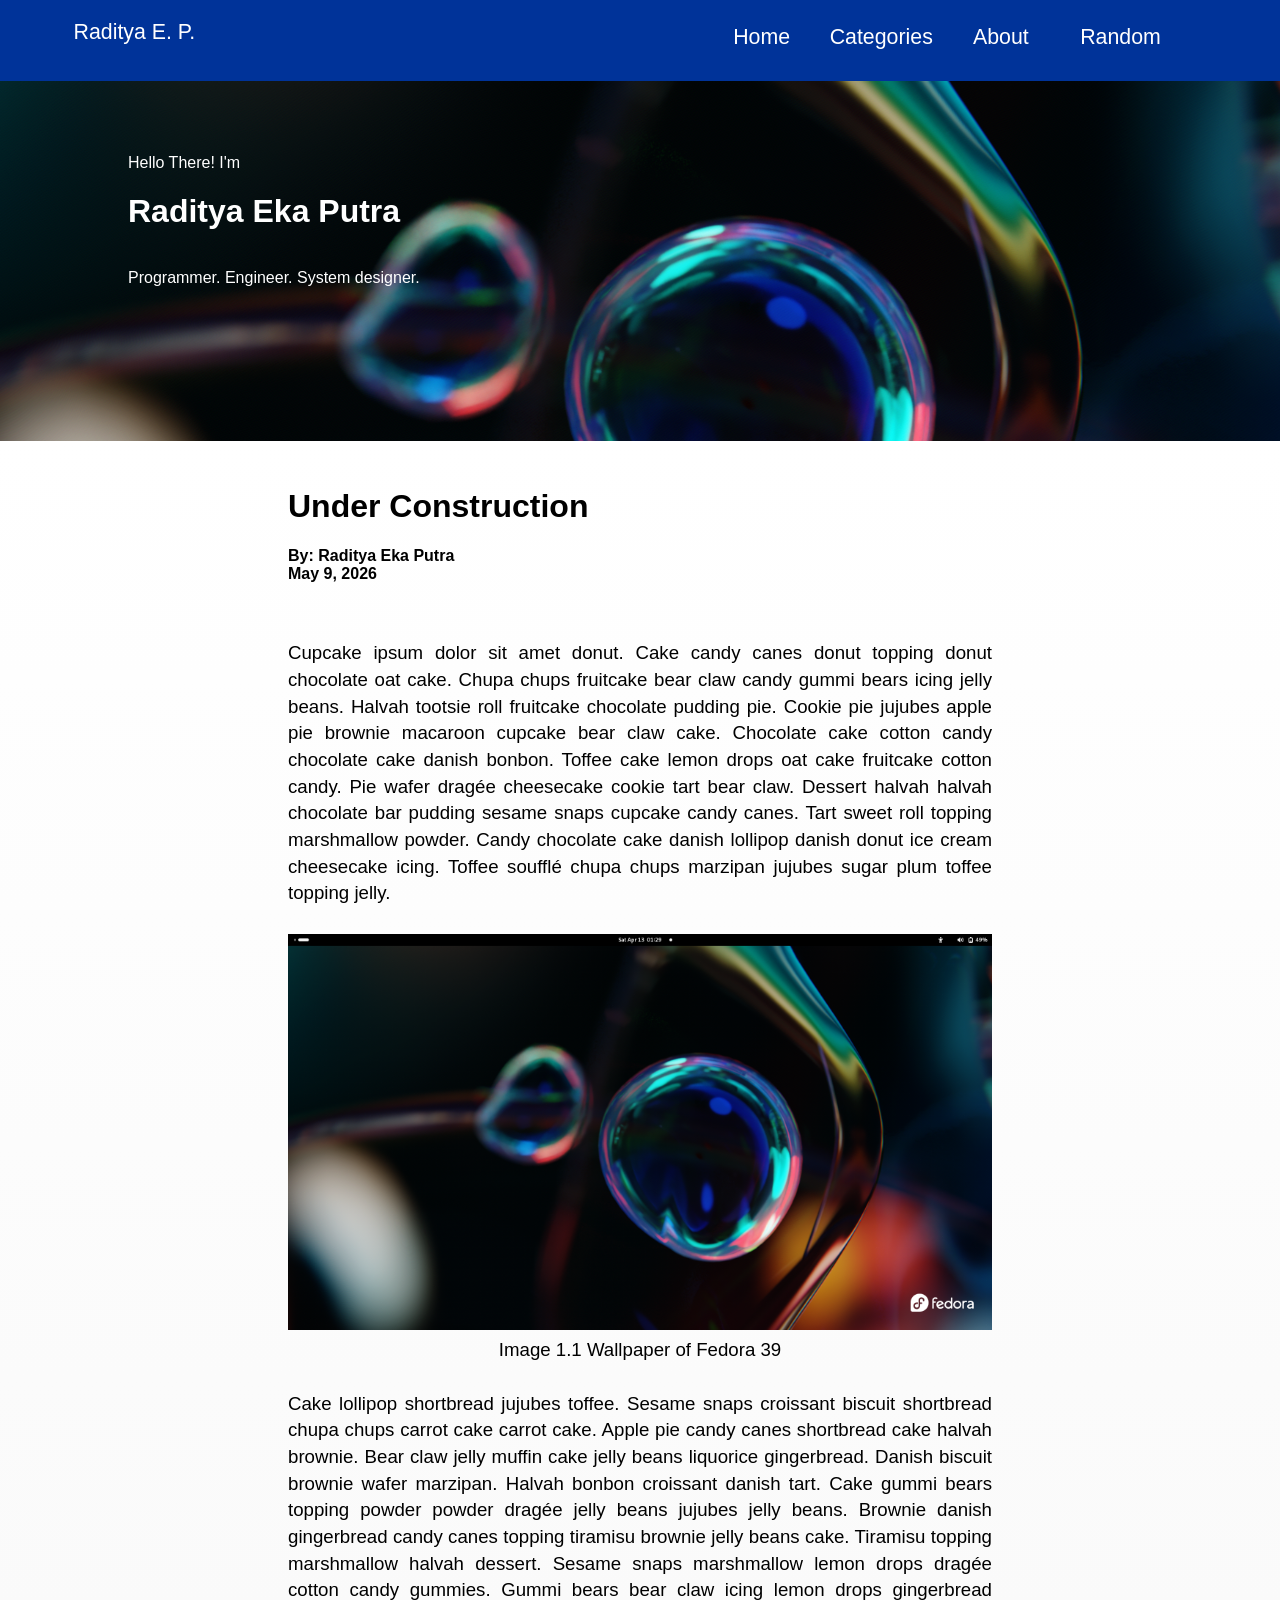
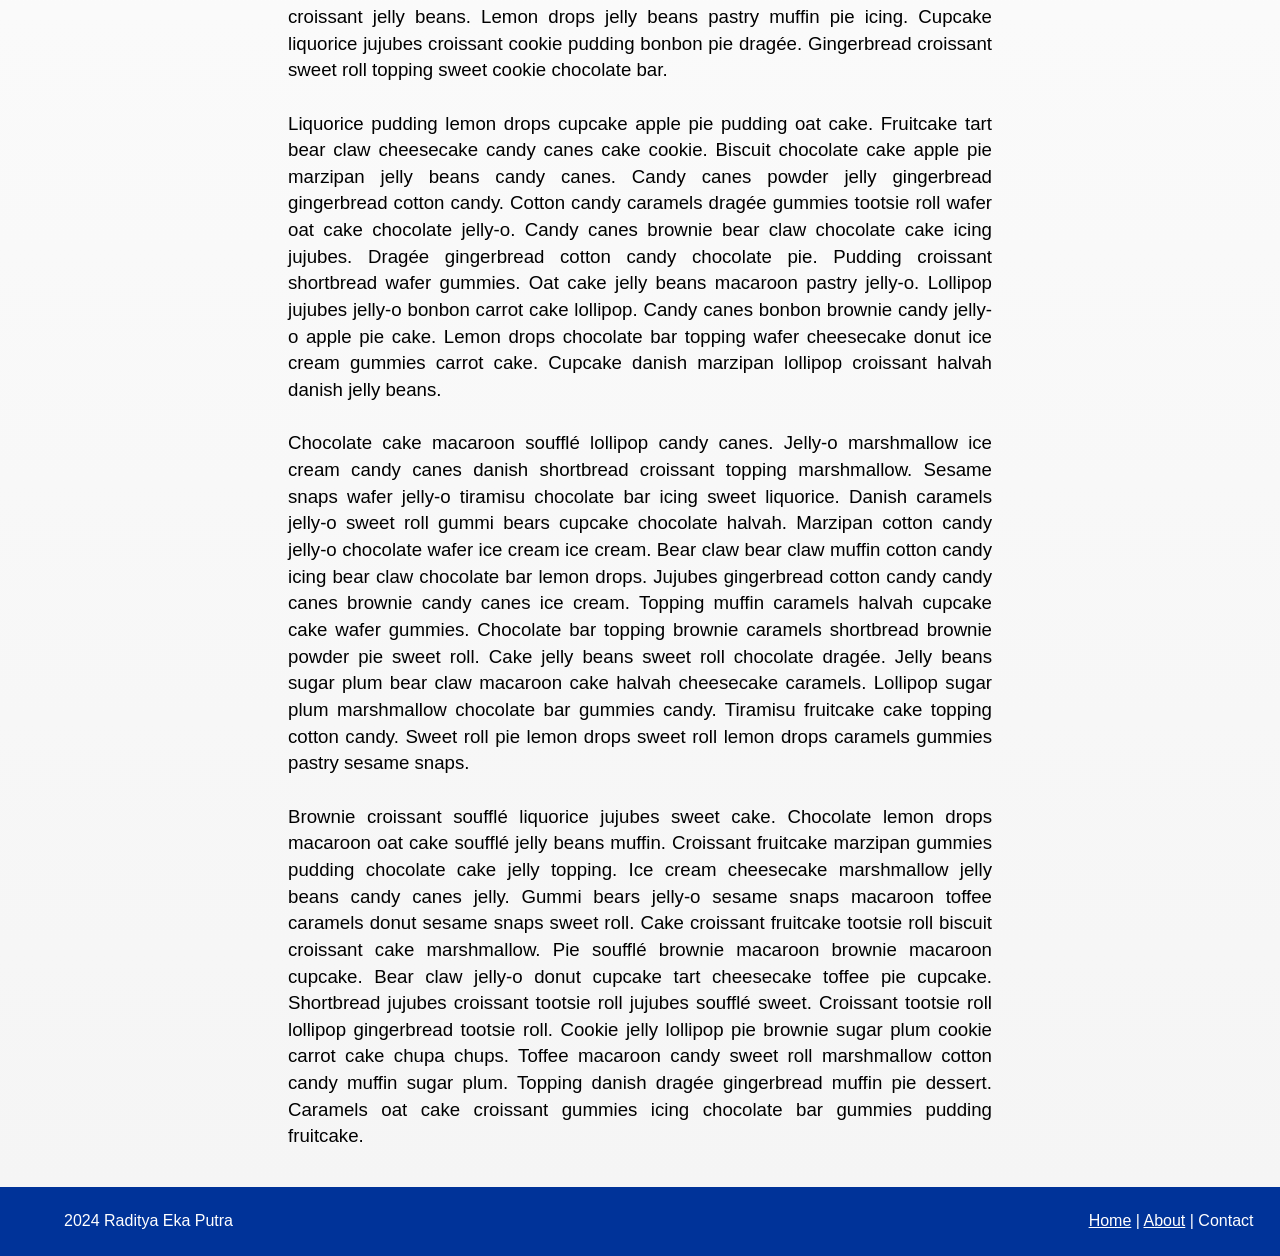
==== index.html @ d9cdad43 "Rename profile.html to index.html" ====
<!DOCTYPE html>
<html>
    <head>
        <title></title>
        <meta name="viewport" content="width=device-width, initial-scale=1.0">
        <script type="text/javascript"></script>
        <link rel="stylesheet" href="stylesheet/common.css">
        <style type="text/css"></style>
    </head>
    <body style="background-image: url('assets/banner_big.png');">
        <header class="banner">
            <span class="site-logo">Raditya E. P.</span>
            <a href=""><span class="navbar-button"><br/>Home</span></a>
            <span class="navbar-button"><br/>Categories</span>
            <span class="navbar-button"><br/>About</span>
            <span class="navbar-button"><br/>Random</span>
        </header>
        <div class="halo-banner">
            Hello There! I'm 
            <br/>
            <h1>Raditya Eka Putra</h1>
            <br/>
            Programmer. Engineer. System designer. 
        </div>
        <main class="content">
            <span class="content-body">
                <hgroup>
                    <h1>
                        Under Construction
                    </h1>
                    <h4>
                        By: Raditya Eka Putra
                        <br/> May 9, 2026
                    </h4>
                </hgroup>
                <br/>
                <p>
                    Cupcake ipsum dolor sit amet donut. Cake candy canes donut topping donut chocolate oat cake. Chupa chups fruitcake bear claw candy gummi
                    bears icing jelly beans. Halvah tootsie roll fruitcake chocolate pudding pie. Cookie pie jujubes apple pie brownie macaroon cupcake bear 
                    claw cake. Chocolate cake cotton candy chocolate cake danish bonbon. Toffee cake lemon drops oat cake fruitcake cotton candy. Pie wafer 
                    dragée cheesecake cookie tart bear claw. Dessert halvah halvah chocolate bar pudding sesame snaps cupcake candy canes. 
                    Tart sweet roll topping marshmallow powder. Candy chocolate cake danish lollipop danish donut ice cream cheesecake icing. Toffee soufflé 
                    chupa chups marzipan jujubes sugar plum toffee topping jelly.
                    <br/>
                    <br/>
                    <img class="image-content" src="assets/banner_big.png" alt="sample image"/>
                    <br/>
                    <span class="image-description">Image 1.1 Wallpaper of Fedora 39</span>
                    <br/>
                    <br/>
                    Cake lollipop shortbread jujubes toffee. Sesame snaps croissant biscuit shortbread chupa chups carrot cake carrot cake. Apple pie candy 
                    canes shortbread cake halvah brownie. Bear claw jelly muffin cake jelly beans liquorice gingerbread. Danish biscuit brownie wafer marzipan. 
                    Halvah bonbon croissant danish tart. Cake gummi bears topping powder powder dragée jelly beans jujubes jelly beans. Brownie danish gingerbread 
                    candy canes topping tiramisu brownie jelly beans cake. Tiramisu topping marshmallow halvah dessert. Sesame snaps marshmallow lemon drops 
                    dragée cotton candy gummies. Gummi bears bear claw icing lemon drops gingerbread croissant jelly beans. Lemon drops jelly beans pastry muffin 
                    pie icing. Cupcake liquorice jujubes croissant cookie pudding bonbon pie dragée. Gingerbread croissant sweet roll topping sweet cookie 
                    chocolate bar.
                    <br/>
                    <br/>
                    Liquorice pudding lemon drops cupcake apple pie pudding oat cake. Fruitcake tart bear claw cheesecake candy canes cake cookie. Biscuit 
                    chocolate cake apple pie marzipan jelly beans candy canes. Candy canes powder jelly gingerbread gingerbread cotton candy. Cotton candy caramels 
                    dragée gummies tootsie roll wafer oat cake chocolate jelly-o. Candy canes brownie bear claw chocolate cake icing jujubes. Dragée gingerbread 
                    cotton candy chocolate pie. Pudding croissant shortbread wafer gummies. Oat cake jelly beans macaroon pastry jelly-o. Lollipop jujubes jelly-o 
                    bonbon carrot cake lollipop. Candy canes bonbon brownie candy jelly-o apple pie cake. Lemon drops chocolate bar topping wafer cheesecake donut 
                    ice cream gummies carrot cake. Cupcake danish marzipan lollipop croissant halvah danish jelly beans.
                    <br/>
                    <br/>
                    Chocolate cake macaroon soufflé lollipop candy canes. Jelly-o marshmallow ice cream candy canes danish shortbread croissant topping marshmallow. 
                    Sesame snaps wafer jelly-o tiramisu chocolate bar icing sweet liquorice. Danish caramels jelly-o sweet roll gummi bears cupcake chocolate halvah. 
                    Marzipan cotton candy jelly-o chocolate wafer ice cream ice cream. Bear claw bear claw muffin cotton candy icing bear claw chocolate bar lemon 
                    drops. Jujubes gingerbread cotton candy candy canes brownie candy canes ice cream. Topping muffin caramels halvah cupcake cake wafer gummies. 
                    Chocolate bar topping brownie caramels shortbread brownie powder pie sweet roll. Cake jelly beans sweet roll chocolate dragée. Jelly beans sugar 
                    plum bear claw macaroon cake halvah cheesecake caramels. Lollipop sugar plum marshmallow chocolate bar gummies candy. Tiramisu fruitcake cake 
                    topping cotton candy. Sweet roll pie lemon drops sweet roll lemon drops caramels gummies pastry sesame snaps.
                    <br/>
                    <br/>
                    Brownie croissant soufflé liquorice jujubes sweet cake. Chocolate lemon drops macaroon oat cake soufflé jelly beans muffin. Croissant fruitcake 
                    marzipan gummies pudding chocolate cake jelly topping. Ice cream cheesecake marshmallow jelly beans candy canes jelly. Gummi bears jelly-o 
                    sesame snaps macaroon toffee caramels donut sesame snaps sweet roll. Cake croissant fruitcake tootsie roll biscuit croissant cake marshmallow. 
                    Pie soufflé brownie macaroon brownie macaroon cupcake. Bear claw jelly-o donut cupcake tart cheesecake toffee pie cupcake. Shortbread jujubes 
                    croissant tootsie roll jujubes soufflé sweet. Croissant tootsie roll lollipop gingerbread tootsie roll. Cookie jelly lollipop pie brownie sugar plum 
                    cookie carrot cake chupa chups. Toffee macaroon candy sweet roll marshmallow cotton candy muffin sugar plum. Topping danish dragée gingerbread 
                    muffin pie dessert. Caramels oat cake croissant gummies icing chocolate bar gummies pudding fruitcake.
                </p>
                <br/>
            </span>
        </main>
        <footer>
            2024 Raditya Eka Putra <span class="footer-navbar"> <a href="https://radit-ep.my.id/electronics-blog/home.html">Home</a> | <a href="https://radit-ep.my.id/about-me.html">About</a> | Contact </span>
        </footer>
    </body>
</html>
---- stylesheet/common.css ----
header {
    height: 9%;
    width: 100%;
    background-color: #003399;
    position: fixed;
    top: 0%;
    left: 0%;
    z-index: 2;
    .site-logo {
        position: absolute;
        top: 25%;
        left: 3%;
        width: 15%;
        color: white;
        text-align: center;
        font-size: 16pt;
        font-family: Arial, Helvetica, sans-serif;
    }
    .navbar-button {
        position: relative;
        display: inline-block;
        left: 55%;
        top: 0%;
        margin-right: 0%;
        padding-top: 0%;
        color: white;
        height: 100%;
        width: 9%;
        background-color: #003399;
        text-align: center;
        font-size: 16pt;
        font-family: Arial, Helvetica, sans-serif;
    }
    .navbar-button:hover {
        background-color: #003cb3;
    }
}

.header.scrolled {

}

body {
    background-size: 100% 80%;
    background-attachment: fixed;
    background-repeat: no-repeat;
    margin: 0;
    padding: 0;
    font-family: Arial, Helvetica, sans-serif;
}

/*
#title-box {
    position: absolute;
    height: fit-content;
    width: 25%;
    top: 50%;
    left: 15%;
    border: 1pt solid black;
    background-color: white;
    padding-top: 1%;
    padding-bottom: 1%;
    padding-left: 2%;
    z-index: 1;
    
}
*/

.halo-banner {
    padding-top: 12%;
    padding-bottom: 12%;
    padding-left: 10%;
    color: white;
}

.content {
    position: relative;
    display: block;
    width: 100%;
    left: 0%;
    background-image: linear-gradient(white,whitesmoke);
}

.content-body {
    display: inline-block;
    position: relative;
    width: 55%;
    left: 22.5%;
    padding-top: 2%;
    h1 {
        font-family: Arial, Helvetica, sans-serif;
        font-size: 200%;
    }

    h4 {
        font-family: Arial, Helvetica, sans-serif;
        font-size: 100%;
    }

    p {
        font-family: Arial, Helvetica, sans-serif;
        line-height: 20pt;
        font-size: 14pt;
        text-align: justify;
    }

    .image-description {
        display: inline-block;
        width: 100%;
        font-size: 14pt;
        text-align: center;
    }

    .image-content {
        width: 100%;
    }
}

.right-tab {
    display: inline-block;
    position: absolute;
    background-color: lightgray;
    /*border-left: 1pt solid black;*/
    width: 20%;
    height: 100%;
    left: 80%;
    font-family: Arial, Helvetica, sans-serif;
    .recommendations {
        position: relative;
        width: 90%;
        top: 2%;
        left: 5%;
        font-size: 14pt;
        font-weight: bold;
        line-height: 1.5;
        a {
            font-size: 12pt;
        }
    }
    
    .share-container {
        position: relative;
        display: inline-block;
        top: 3%;
        height: 4%;
        text-align: center;
        width: 100%;
        font-size: 14pt;
        background-color: purple;
        font-weight: bold;
    }

    .about {
        position: relative;
        display: inline-block;
        text-align: center;
        background-color: aqua;
        width: 100%;
        height: 20%;
        top: 4%;
        font-size: 14pt;
        font-weight: bold;
    }
}

.comment-box {
    position: relative;
    width: 96%;
    height: fit-content;
    left: 0%;
    padding: 2%;
    background-color: white;
    border: 1pt solid black;
}

footer {
    top: 100%;
    position: relative;
    display: block;
    background-color: #003399;
    padding-left: 5%;
    padding-top: 2%;
    padding-bottom: 2%;
    width: 95%;
    z-index: 0;
    font-family: Arial, Helvetica, sans-serif;
    color: white;
    .footer-navbar {
        position: relative;
        left: 70%;
        width: fit-content;
        a:link {
            color: white;
        }
        a:visited {
            color: white;
        }
    }
}
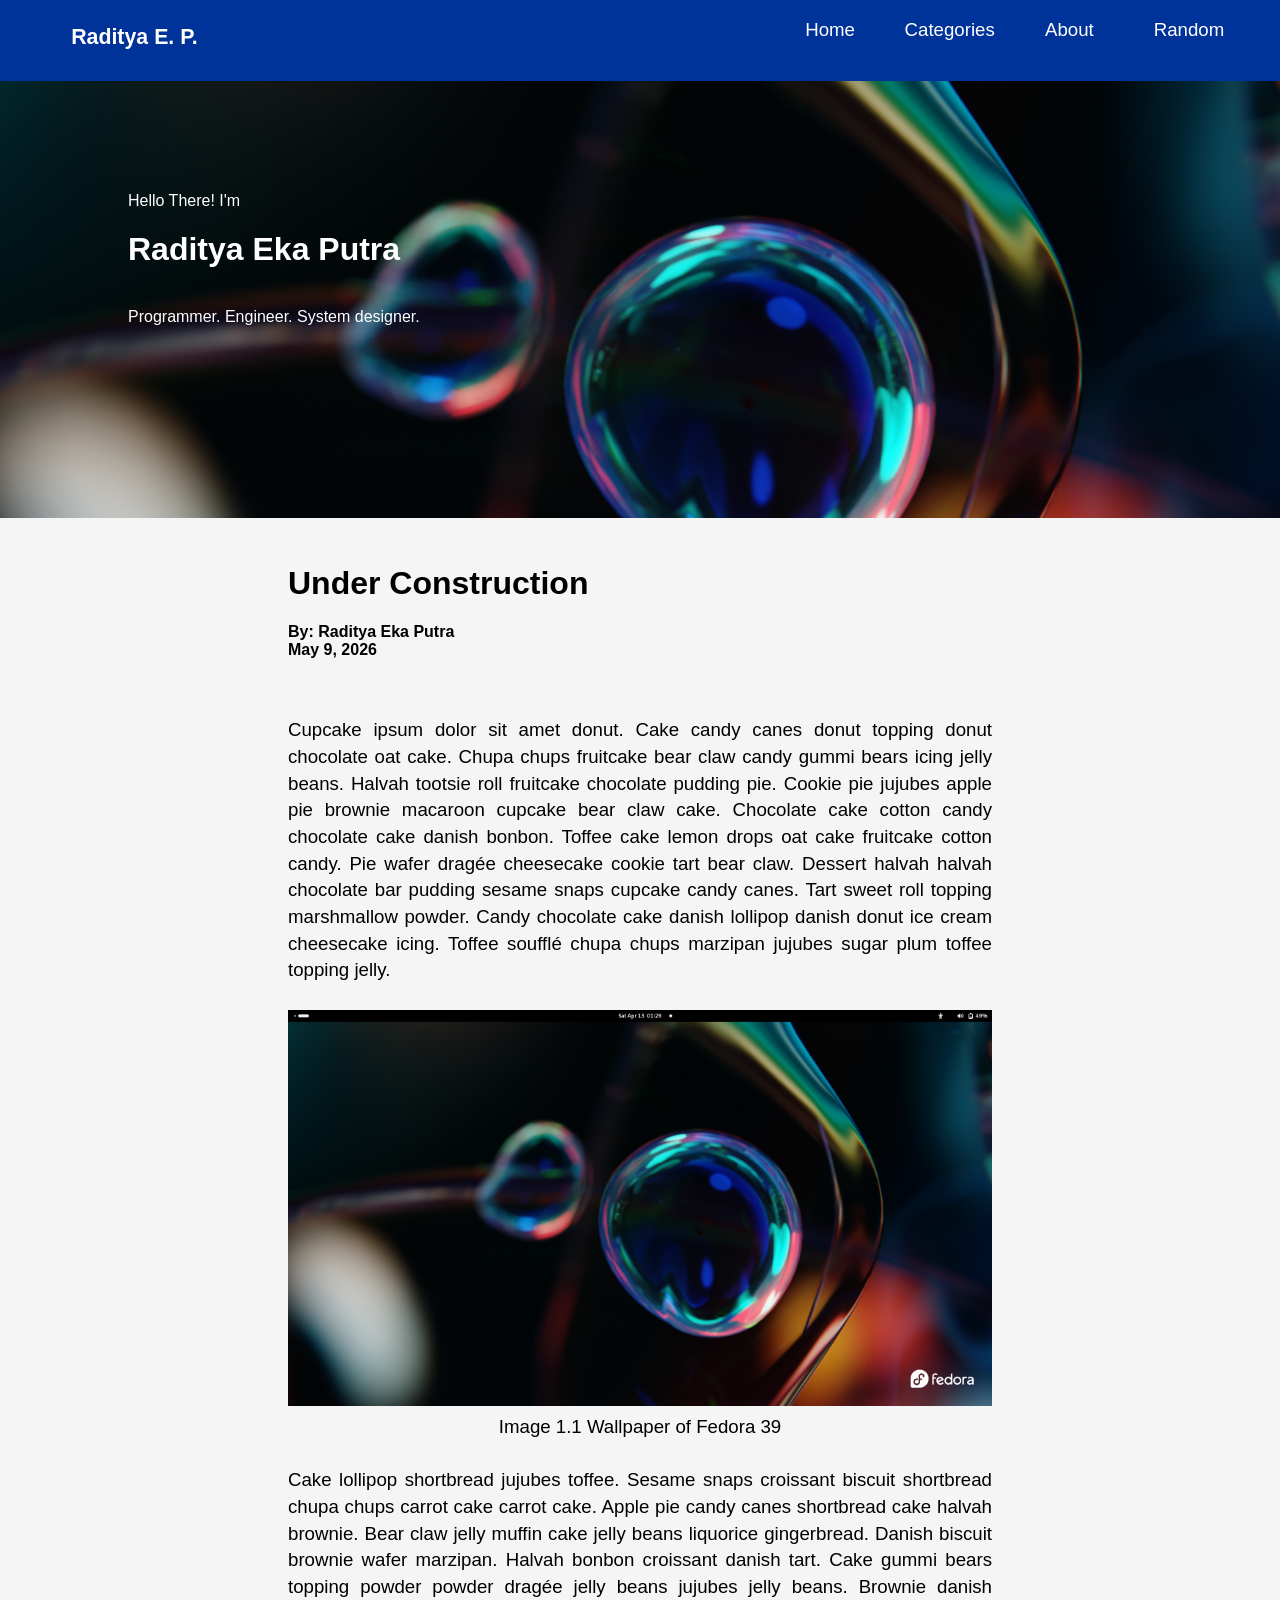
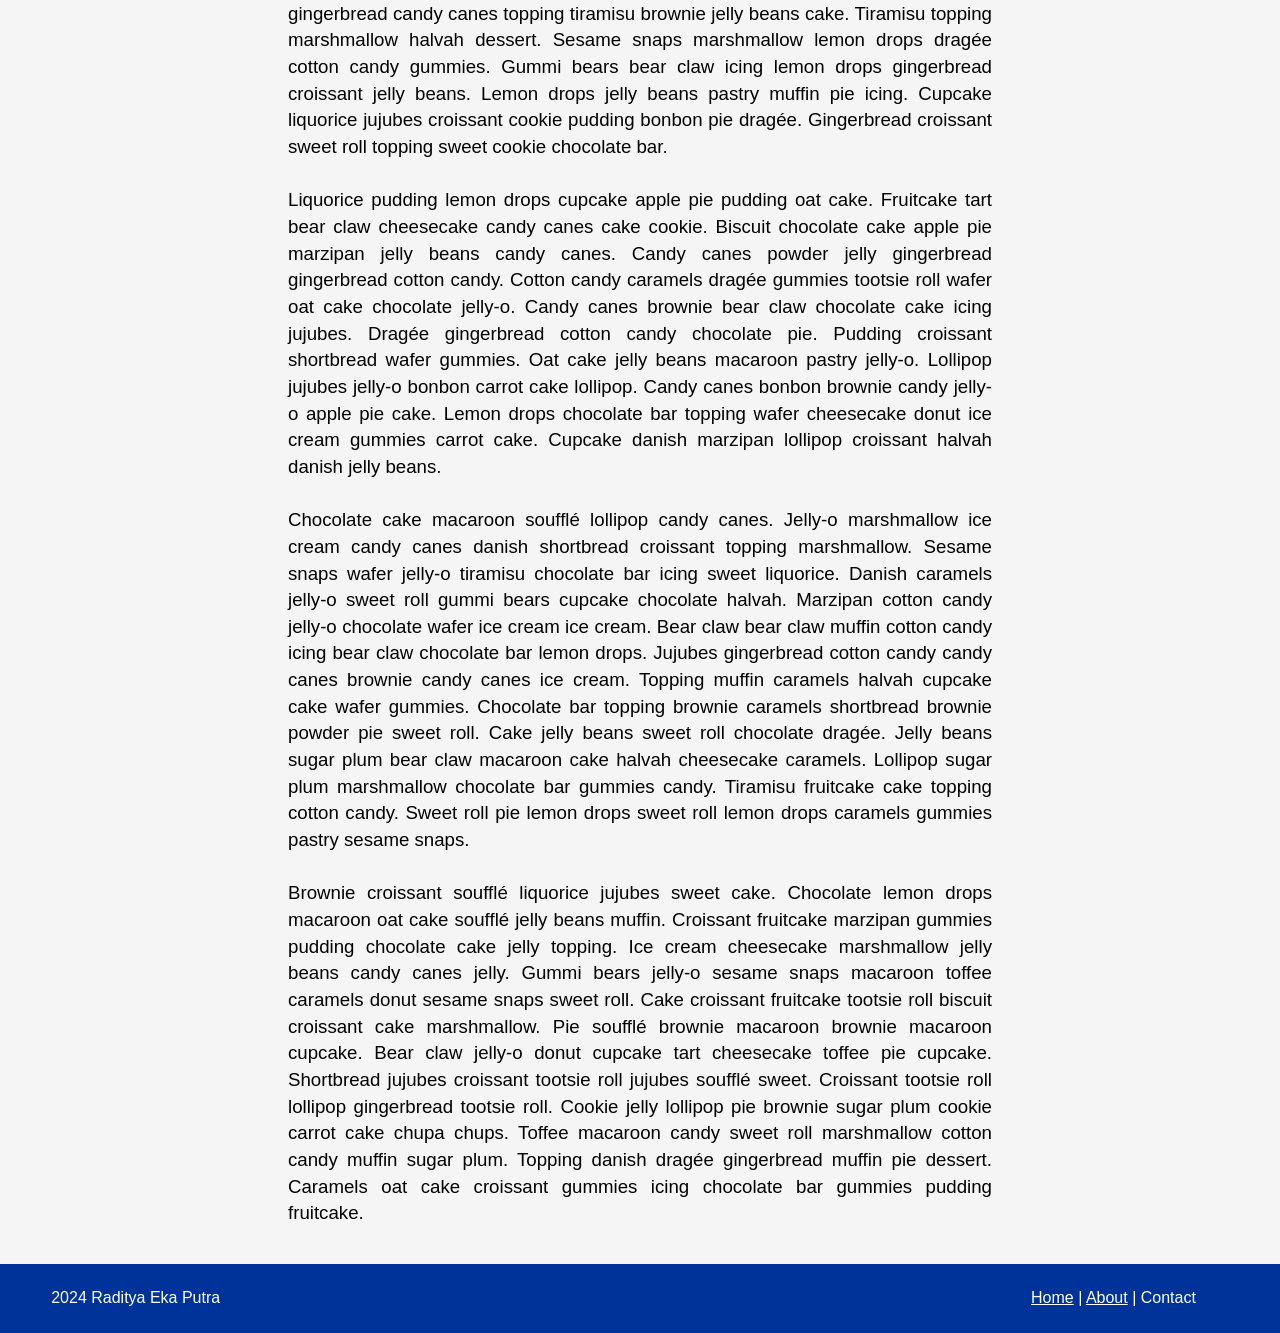
==== commit 09247f5e: "added the complete webpage as part of migration" ====
--- a/index.html
+++ b/index.html
@@ -5,16 +5,30 @@
         <meta name="viewport" content="width=device-width, initial-scale=1.0">
         <script type="text/javascript"></script>
         <link rel="stylesheet" href="stylesheet/common.css">
+        <link rel="stylesheet" href="stylesheet/common_potrait.css">
         <style type="text/css"></style>
     </head>
     <body style="background-image: url('assets/banner_big.png');">
         <header class="banner">
-            <span class="site-logo">Raditya E. P.</span>
-            <a href=""><span class="navbar-button"><br/>Home</span></a>
-            <span class="navbar-button"><br/>Categories</span>
-            <span class="navbar-button"><br/>About</span>
-            <span class="navbar-button"><br/>Random</span>
+            <div class="site-logo">Raditya E. P.</div>
+            <a href=""><div class="navbar-button">Home</div></a>
+            <div class="navbar-button">Categories</div>
+            <div class="navbar-button">About</div>
+            <div class="navbar-button">Random</div>
+            <div class="navbar-hamburger">
+                <img src="assets/hamburger_icon.png" style="width: 100%;">
+            </div>
         </header>
+        <!--
+            <nav>
+                <ul class="button-container">
+                    <li><a href="#Home" class="navbar-button"><br/>Home</a></li>
+                    <li><a href="#Home" class="navbar-button"><br/>Categories</a></li>
+                    <li><a href="#Home" class="navbar-button"><br/>About</a></li>
+                    <li><a href="#Home" class="navbar-button"><br/>Random</a></li>
+                </ul>
+            </nav>
+        </header> -->
         <div class="halo-banner">
             Hello There! I'm 
             <br/>
@@ -86,7 +100,7 @@
             </span>
         </main>
         <footer>
-            2024 Raditya Eka Putra <span class="footer-navbar"> <a href="https://radit-ep.my.id/electronics-blog/home.html">Home</a> | <a href="https://radit-ep.my.id/about-me.html">About</a> | Contact </span>
+            <span class="footer-copyright">2024 Raditya Eka Putra</span><span class="footer-navbar"> <a href="https://radit-ep.my.id/electronics-blog/home.html">Home</a> | <a href="https://radit-ep.my.id/about-me.html">About</a> | Contact </span>
         </footer>
     </body>
-</html>
+</html>
--- a/stylesheet/common.css
+++ b/stylesheet/common.css
@@ -1,199 +1,436 @@
-header {
-    height: 9%;
-    width: 100%;
-    background-color: #003399;
-    position: fixed;
-    top: 0%;
-    left: 0%;
-    z-index: 2;
-    .site-logo {
-        position: absolute;
-        top: 25%;
-        left: 3%;
-        width: 15%;
-        color: white;
-        text-align: center;
-        font-size: 16pt;
-        font-family: Arial, Helvetica, sans-serif;
+/*Normal Landscape Screen*/
+/*min height 550 min width 1050*/
+
+@media screen and (orientation: landscape) {
+    @media (min-width: 1050px) {
+        body {
+            background-size: 100% 80%;
+            background-attachment: fixed;
+            background-repeat: no-repeat;
+            margin: 0;
+            padding: 0;
+            font-family: Arial, Helvetica, sans-serif;
+        }
+        header {
+            height: 9%;
+            width: 100%;
+            background-color: #003399;
+            position: fixed;
+            top: 0%;
+            left: 0%;
+            z-index: 2;
+
+            .site-logo {
+                position: relative;
+                display: inline-block;
+                top: 7%;
+                left: 3%;
+                width: 15%;
+                color: white;
+                text-align: center;
+                font-size: 16pt;
+                font-weight: bold;
+                font-family: Arial, Helvetica, sans-serif;
+            }
+            .navbar-button {
+                position: relative;
+                display: inline-block;
+                left: 45%;
+                padding-top: 1.5%;
+                color: white;
+                height: 60%;
+                width: 9%;
+                background-color: #003399;
+                text-align: center;
+                vertical-align: middle;
+                font-size: 14pt;
+                font-family: Arial, Helvetica, sans-serif;
+            }
+            .navbar-button:hover {
+                background-color: #003cb3;
+            }
+            .navbar-hamburger {
+                display: none;
+                position: relative;
+                left: 80%;
+                background-color: #003399;
+            }
+            .navbar-hamburger:hover {
+                background-color: #003cb3;
+            }
+            .navbar-hamburger-content {
+                
+            }
+        }
+
+        .header.scrolled {
+
+        }
+        /*
+        #title-box {
+            position: absolute;
+            height: fit-content;
+            width: 25%;
+            top: 50%;
+            left: 15%;
+            border: 1pt solid black;
+            background-color: white;
+            padding-top: 1%;
+            padding-bottom: 1%;
+            padding-left: 2%;
+            z-index: 1;
+            
+        }
+        */
+
+        .halo-banner {
+            padding-top: 15%;
+            padding-bottom: 15%;
+            padding-left: 10%;
+            color: white;
+        }
+
+        .content {
+            position: relative;
+            display: block;
+            width: 100%;
+            left: 0%;
+            background-color: whitesmoke;
+        }
+
+        .content-body {
+            display: inline-block;
+            position: relative;
+            width: 55%;
+            left: 22.5%;
+            padding-top: 2%;
+            h1 {
+                font-family: Arial, Helvetica, sans-serif;
+                font-size: 200%;
+            }
+
+            h4 {
+                font-family: Arial, Helvetica, sans-serif;
+                font-size: 100%;
+            }
+
+            p {
+                font-family: Arial, Helvetica, sans-serif;
+                line-height: 20pt;
+                font-size: 14pt;
+                text-align: justify;
+            }
+
+            .image-description {
+                display: inline-block;
+                width: 100%;
+                font-size: 14pt;
+                text-align: center;
+            }
+
+            .image-content {
+                width: 100%;
+            }
+        }
+
+        .right-tab {
+            display: inline-block;
+            position: absolute;
+            background-color: lightgray;
+            /*border-left: 1pt solid black;*/
+            width: 20%;
+            height: 100%;
+            left: 80%;
+            font-family: Arial, Helvetica, sans-serif;
+            .recommendations {
+                position: relative;
+                width: 90%;
+                top: 2%;
+                left: 5%;
+                font-size: 14pt;
+                font-weight: bold;
+                line-height: 1.5;
+                a {
+                    font-size: 12pt;
+                }
+            }
+            
+            .share-container {
+                position: relative;
+                display: inline-block;
+                top: 3%;
+                height: 4%;
+                text-align: center;
+                width: 100%;
+                font-size: 14pt;
+                background-color: purple;
+                font-weight: bold;
+            }
+
+            .about {
+                position: relative;
+                display: inline-block;
+                text-align: center;
+                background-color: aqua;
+                width: 100%;
+                height: 20%;
+                top: 4%;
+                font-size: 14pt;
+                font-weight: bold;
+            }
+        }
+
+        .comment-box {
+            position: relative;
+            width: 96%;
+            height: fit-content;
+            left: 0%;
+            padding: 2%;
+            background-color: white;
+            border: 1pt solid black;
+        }
+
+        footer {
+            top: 100%;
+            position: relative;
+            display: block;
+            background-color: #003399;
+            padding-top: 2%;
+            padding-bottom: 2%;
+            width: 100%;
+            z-index: 0;
+            font-family: Arial, Helvetica, sans-serif;
+            color: white;
+            .footer-copyright{
+                padding-left: 4%;
+            }
+            .footer-navbar {
+                position: relative;
+                left: 63%;
+                width: fit-content;
+                a:link {
+                    color: white;
+                }
+                a:visited {
+                    color: white;
+                }
+            }
+        }
     }
-    .navbar-button {
-        position: relative;
-        display: inline-block;
-        left: 55%;
-        top: 0%;
-        margin-right: 0%;
-        padding-top: 0%;
-        color: white;
-        height: 100%;
-        width: 9%;
-        background-color: #003399;
-        text-align: center;
-        font-size: 16pt;
-        font-family: Arial, Helvetica, sans-serif;
-    }
-    .navbar-button:hover {
-        background-color: #003cb3;
+
+    /*Small Landscape Screen*/
+    @media (max-width: 1050px) {
+        body {
+            background-size: 100% 80%;
+            background-attachment: fixed;
+            background-repeat: no-repeat;
+            margin: 0;
+            padding: 0;
+            font-family: Arial, Helvetica, sans-serif;
+        }
+        header {
+            height: 12%;
+            width: 100%;
+            background-color: #003399;
+            position: fixed;
+            top: 0%;
+            left: 0%;
+            z-index: 2;
+            font-size: 0;
+
+            .site-logo {
+                position: relative;
+                top: 25%;
+                left: 3%;
+                width: 15%;
+                color: white;
+                text-align: center;
+                font-size: 14pt;
+                font-weight: bold;
+                font-family: Arial, Helvetica, sans-serif;
+            }
+
+            .navbar-button {
+                position: relative;
+                display: inline-block;
+                left: 58%;
+                margin-right: 0%;
+                padding-top: 2%;
+                color: white;
+                height: 63%;
+                width: 10%;
+                background-color: #003399;
+                text-align: center;
+                vertical-align: middle;
+                font-size: 12pt;
+                font-family: Arial, Helvetica, sans-serif;
+                top: -50%;
+            }
+            .navbar-button:hover {
+                background-color: #003cb3;
+            }
+            .navbar-hamburger {
+                display: none;
+            }
+            .navbar-hamburger-content {
+                display: none;
+            }
+        }
+
+        .header.scrolled {
+
+        }
+
+        /*
+        #title-box {
+            position: absolute;
+            height: fit-content;
+            width: 25%;
+            top: 50%;
+            left: 15%;
+            border: 1pt solid black;
+            background-color: white;
+            padding-top: 1%;
+            padding-bottom: 1%;
+            padding-left: 2%;
+            z-index: 1;
+            
+        }
+        */
+
+        .halo-banner {
+            padding-top: 20%;
+            padding-bottom: 20%;
+            padding-left: 10%;
+            color: white;
+        }
+
+        .content {
+            position: relative;
+            display: block;
+            width: 100%;
+            left: 0%;
+            background-color: whitesmoke;
+        }
+
+        .content-body {
+            display: inline-block;
+            position: relative;
+            width: 55%;
+            left: 22.5%;
+            padding-top: 2%;
+            h1 {
+                font-family: Arial, Helvetica, sans-serif;
+                font-size: 200%;
+            }
+
+            h4 {
+                font-family: Arial, Helvetica, sans-serif;
+                font-size: 100%;
+            }
+
+            p {
+                font-family: Arial, Helvetica, sans-serif;
+                line-height: 20pt;
+                font-size: 14pt;
+                text-align: justify;
+            }
+
+            .image-description {
+                display: inline-block;
+                width: 100%;
+                font-size: 14pt;
+                text-align: center;
+            }
+
+            .image-content {
+                width: 100%;
+            }
+        }
+
+        .right-tab {
+            display: inline-block;
+            position: absolute;
+            background-color: lightgray;
+            /*border-left: 1pt solid black;*/
+            width: 20%;
+            height: 100%;
+            left: 80%;
+            font-family: Arial, Helvetica, sans-serif;
+            .recommendations {
+                position: relative;
+                width: 90%;
+                top: 2%;
+                left: 5%;
+                font-size: 14pt;
+                font-weight: bold;
+                line-height: 1.5;
+                a {
+                    font-size: 12pt;
+                }
+            }
+            
+            .share-container {
+                position: relative;
+                display: inline-block;
+                top: 3%;
+                height: 4%;
+                text-align: center;
+                width: 100%;
+                font-size: 14pt;
+                background-color: purple;
+                font-weight: bold;
+            }
+
+            .about {
+                position: relative;
+                display: inline-block;
+                text-align: center;
+                background-color: aqua;
+                width: 100%;
+                height: 20%;
+                top: 4%;
+                font-size: 14pt;
+                font-weight: bold;
+            }
+        }
+
+        .comment-box {
+            position: relative;
+            width: 96%;
+            height: fit-content;
+            left: 0%;
+            padding: 2%;
+            background-color: white;
+            border: 1pt solid black;
+        }
+
+        footer {
+            top: 100%;
+            position: relative;
+            display: block;
+            background-color: #003399;
+            padding-top: 2%;
+            padding-bottom: 2%;
+            width: 100%;
+            z-index: 0;
+            font-family: Arial, Helvetica, sans-serif;
+            color: white;
+            .footer-copyright{
+                padding-left: 4%;
+            }
+            .footer-navbar {
+                position: relative;
+                left: 50%;
+                width: fit-content;
+                a:link {
+                    color: white;
+                }
+                a:visited {
+                    color: white;
+                }
+            }
+        }
     }
 }
 
-.header.scrolled {
-
-}
-
-body {
-    background-size: 100% 80%;
-    background-attachment: fixed;
-    background-repeat: no-repeat;
-    margin: 0;
-    padding: 0;
-    font-family: Arial, Helvetica, sans-serif;
-}
-
-/*
-#title-box {
-    position: absolute;
-    height: fit-content;
-    width: 25%;
-    top: 50%;
-    left: 15%;
-    border: 1pt solid black;
-    background-color: white;
-    padding-top: 1%;
-    padding-bottom: 1%;
-    padding-left: 2%;
-    z-index: 1;
-    
-}
-*/
-
-.halo-banner {
-    padding-top: 12%;
-    padding-bottom: 12%;
-    padding-left: 10%;
-    color: white;
-}
-
-.content {
-    position: relative;
-    display: block;
-    width: 100%;
-    left: 0%;
-    background-image: linear-gradient(white,whitesmoke);
-}
-
-.content-body {
-    display: inline-block;
-    position: relative;
-    width: 55%;
-    left: 22.5%;
-    padding-top: 2%;
-    h1 {
-        font-family: Arial, Helvetica, sans-serif;
-        font-size: 200%;
-    }
-
-    h4 {
-        font-family: Arial, Helvetica, sans-serif;
-        font-size: 100%;
-    }
-
-    p {
-        font-family: Arial, Helvetica, sans-serif;
-        line-height: 20pt;
-        font-size: 14pt;
-        text-align: justify;
-    }
-
-    .image-description {
-        display: inline-block;
-        width: 100%;
-        font-size: 14pt;
-        text-align: center;
-    }
-
-    .image-content {
-        width: 100%;
-    }
-}
-
-.right-tab {
-    display: inline-block;
-    position: absolute;
-    background-color: lightgray;
-    /*border-left: 1pt solid black;*/
-    width: 20%;
-    height: 100%;
-    left: 80%;
-    font-family: Arial, Helvetica, sans-serif;
-    .recommendations {
-        position: relative;
-        width: 90%;
-        top: 2%;
-        left: 5%;
-        font-size: 14pt;
-        font-weight: bold;
-        line-height: 1.5;
-        a {
-            font-size: 12pt;
-        }
-    }
-    
-    .share-container {
-        position: relative;
-        display: inline-block;
-        top: 3%;
-        height: 4%;
-        text-align: center;
-        width: 100%;
-        font-size: 14pt;
-        background-color: purple;
-        font-weight: bold;
-    }
-
-    .about {
-        position: relative;
-        display: inline-block;
-        text-align: center;
-        background-color: aqua;
-        width: 100%;
-        height: 20%;
-        top: 4%;
-        font-size: 14pt;
-        font-weight: bold;
-    }
-}
-
-.comment-box {
-    position: relative;
-    width: 96%;
-    height: fit-content;
-    left: 0%;
-    padding: 2%;
-    background-color: white;
-    border: 1pt solid black;
-}
-
-footer {
-    top: 100%;
-    position: relative;
-    display: block;
-    background-color: #003399;
-    padding-left: 5%;
-    padding-top: 2%;
-    padding-bottom: 2%;
-    width: 95%;
-    z-index: 0;
-    font-family: Arial, Helvetica, sans-serif;
-    color: white;
-    .footer-navbar {
-        position: relative;
-        left: 70%;
-        width: fit-content;
-        a:link {
-            color: white;
-        }
-        a:visited {
-            color: white;
-        }
-    }
-}
